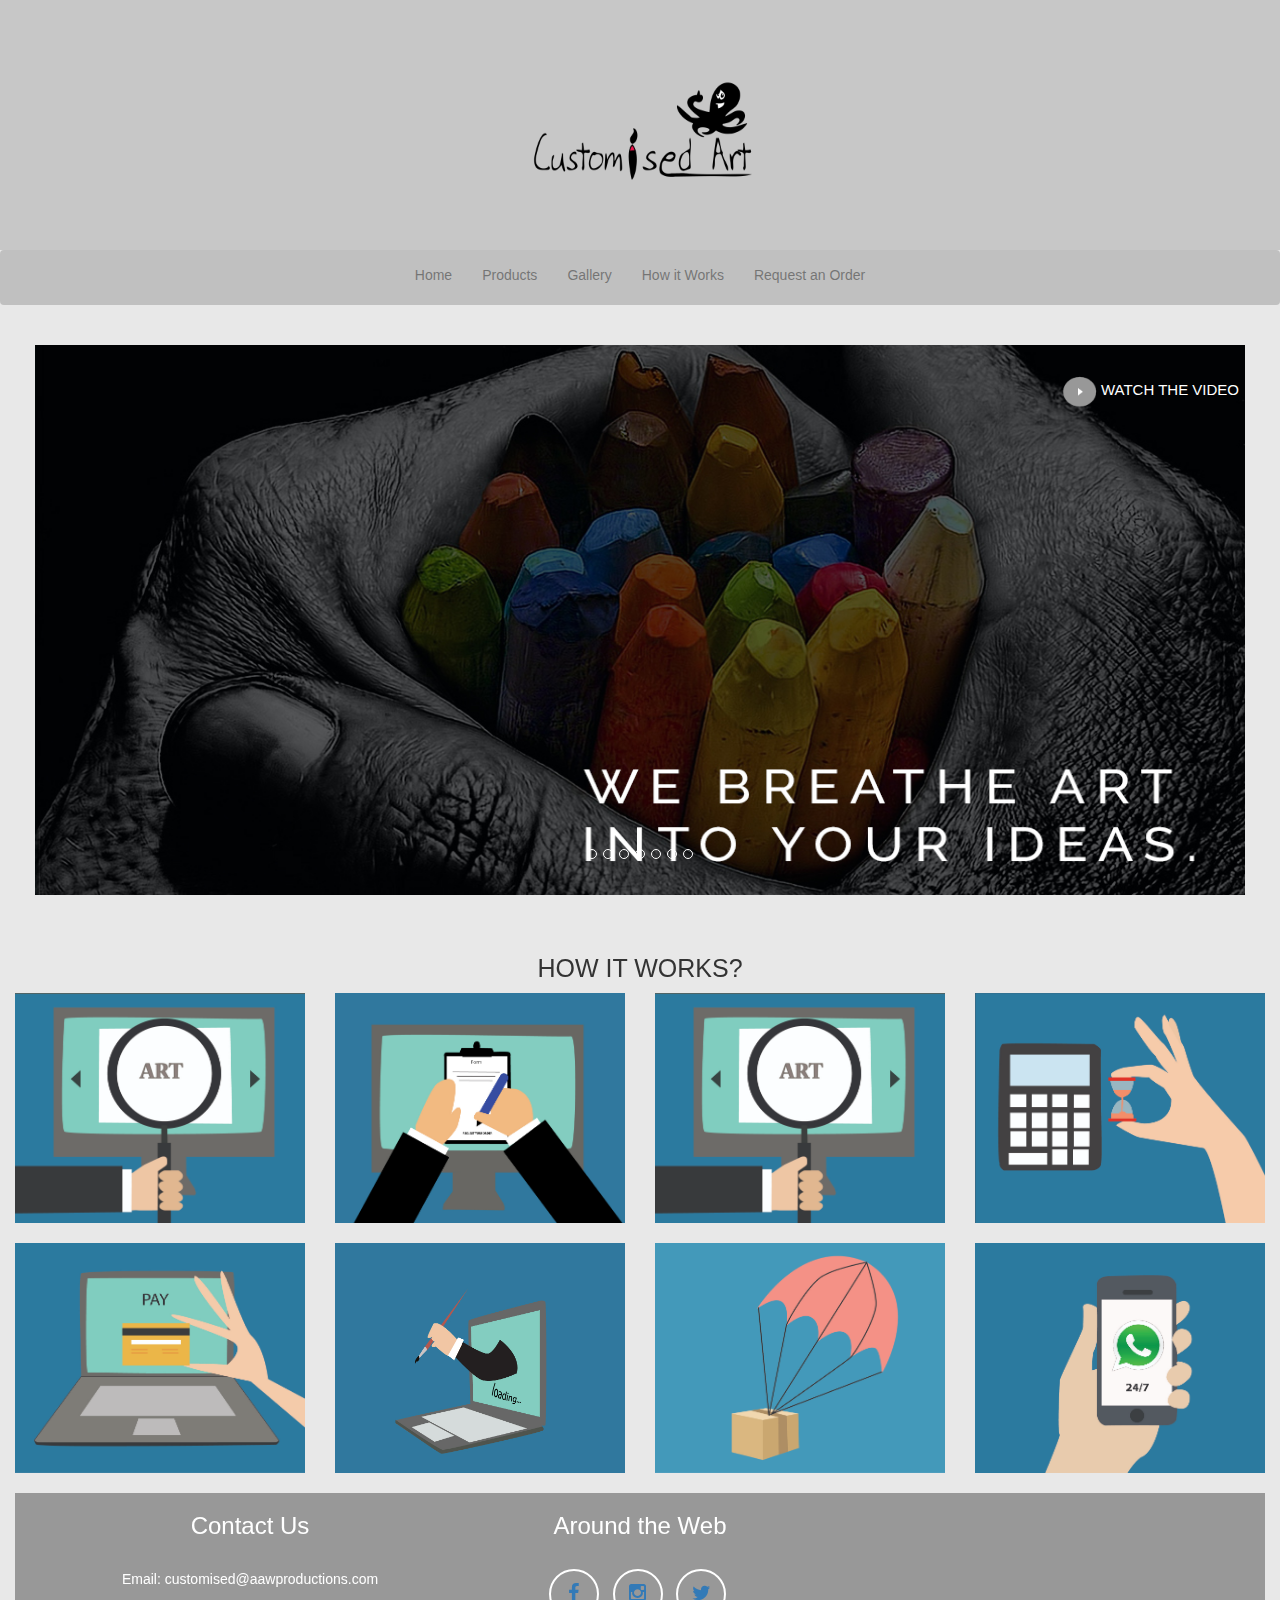
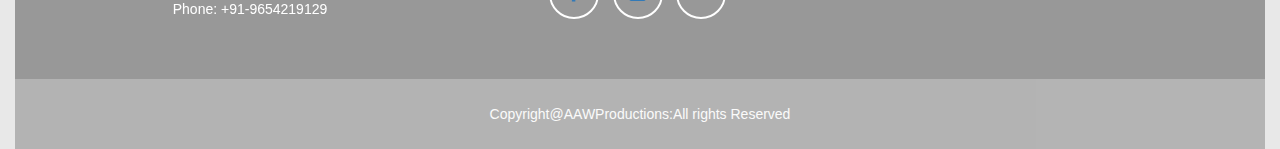
==== index.html @ 3af14b94 "semifinal" ====
<!DOCTYPE html>
<html>
<head>
  <title>CustomisedArt@AAWProductions</title>
  <meta charset="utf-7">
  <meta http-equiv="X-UA-Compatible" content="IE=edge">
  <meta name="viewport" content="width=device-width, initial-scale=1">
  <meta name="description" content="Customised Art an intitiative by AAWProductions">
  <meta name="author" content="Kunal Sharma">
  <link rel="stylesheet" href="css/bootstrap.min.css">
  <script src="https://ajax.googleapis.com/ajax/libs/jquery/1.11.3/jquery.min.js"></script>
  <script src="js/bootstrap.min.js"></script>
  <script src="js/muzikworm.js"></script>
  <link rel="stylesheet" type="text/css" href="css/muzikworm.css">
  <link href="font-awesome/css/font-awesome.min.css" rel="stylesheet" type="text/css">
</head>
<body>

<div class="container-fluid logo " style="height:250px; text-align:center;">
   <a id="home"><img class="logoimg"src="images/logo2_converted.png" ></a>
</div>

<nav class="navbar navbar-inverse over" data-spy="affix" data-offset-top="250" >
  <div class="container">
             <div class="navbar-header page-scroll">
                <button type="button" class="navbar-toggle" data-toggle="collapse" data-target="#navbarCollapse">
                    <span class="sr-only">Toggle navigation</span>
                    <span class="icon-bar"></span>
                    <span class="icon-bar"></span>
                    <span class="icon-bar"></span>
                    <span class="icon-bar"></span>
                    <span class="icon-bar"></span>
                    <span class="icon-bar"></span>
                </button>
            </div>
            <div class="collapse navbar-collapse" id="navbarCollapse">
                 <ul class="nav navbar-nav navbar-custom " id="navbarCollapse">
                    <li ><a href='#'>Home</a></li>
                    <li ><a href="product.html">Products</a></li>
                    <li ><a href='#Gallery'>Gallery</a></li>
                    <li ><a href='#howitworks'>How it Works</a></li>
                    <li ><a href="form.html">Request an Order</a></li>
                  </ul>
            </div>
  </div>
</nav>

<div class="container-fluid" style="height:1000px">
  
  <!------------------------------------------------------------------------------------------------------------------------------------>
<!--for gallery and shit-->  

<div class="slider-top below hidden-xs">
    <div id="myCarousel" class="carousel slide" data-ride="carousel">
        <!-- Carousel indicators -->
        <ol class="carousel-indicators">
            <li class="below" data-target="#myCarousel" data-slide-to="0" class="active"></li>
            <li class="below" data-target="#myCarousel" data-slide-to="1"></li>
            <li class="below" data-target="#myCarousel" data-slide-to="2"></li>
            <li class="below" data-target="#myCarousel" data-slide-to="3"></li>
            <li class="below" data-target="#myCarousel" data-slide-to="4"></li>
            <li class="below" data-target="#myCarousel" data-slide-to="5"></li>
            <li class="below" data-target="#myCarousel" data-slide-to="6"></li>
        </ol>   
        <!-- Wrapper for carousel items -->
        <div class="carousel-inner">
            <div class="item active watchimages">
                <img class="images-gallery "src="images/slider/1.jpg" alt="First Slide">
          
                <h2><button type="button" data-toggle="modal" data-target="#videomodal" onclick="playfunction()"><img class="watchicon"src="images/watch.png">WATCH THE VIDEO</button></h2> 
            </div>
            <div class="item watchimages">
                <img class="images-gallery"src="images/gallery/2.jpg" alt="Second Slide">
               <h2><button type="button" data-toggle="modal" data-target="#videomodal" onclick="playfunction()"><img class="watchicon"src="images/watch.png">WATCH THE VIDEO</button></h2> 
            </div>
            <div class="item watchimages">
                <img class="images-gallery"src="images/gallery/1.jpg" alt="Third Slide">
          <h2><button type="button" data-toggle="modal" data-target="#videomodal" onclick="playfunction()"><img class="watchicon"src="images/watch.png">WATCH THE VIDEO</button></h2>  
            </div>
            <div class="item watchimages">
                <img class="images-gallery"src="images/slider/2.jpg" alt="Third Slide">
               <h2><button type="button" data-toggle="modal" data-target="#videomodal" onclick="playfunction()"><img class="watchicon"src="images/watch.png">WATCH THE VIDEO</button></h2> 
            </div>
            <div class="item watchimages">
                <img class="images-gallery"src="images/slider/3.jpg" alt="Third Slide">
               <h2><button type="button" data-toggle="modal" data-target="#videomodal" onclick="playfunction()"><img class="watchicon"src="images/watch.png">WATCH THE VIDEO</button></h2> 
            </div>
            <div class="item watchimages">
                <img class="images-gallery"src="images/slider/4.jpg" alt="Third Slide">
               <h2><button type="button" data-toggle="modal" data-target="#videomodal" onclick="playfunction()"><img class="watchicon"src="images/watch.png">WATCH THE VIDEO</button></h2> 
            </div>
            <div class="item watchimages">
                <img class="images-gallery"src="images/slider/5.jpg" alt="Third Slide">
                <h2><button type="button" data-toggle="modal" data-target="#videomodal" onclick="playfunction()"><img class="watchicon"src="images/watch.png">WATCH THE VIDEO</button></h2> 
            </div>
        </div>
        <!-- Carousel controls -->
        <a class="carousel-control " href="#myCarousel" data-slide="prev"></a>
        <a class="carousel-control " href="#myCarousel" data-slide="next"></a>
    </div>
</div>
<div class="blank">
</div>
<!--for how it works and shit-->


<a class="anchor" name="howitworks">
<h1 class="heading anchor">How it works?</h1>
<div class="row">
      <div class="col-lg-3 col-sm-4 col-xs-12 product">
         <img src="images/howitworks/1.jpg" class="images-custom img-responsive" alt="Browse through the product" />
         <a ><span class="text-content"><span>Browse Products</span></span></a>
      </div>
      <div class="col-lg-3 col-sm-4 col-xs-12 product">
        <img src="images/howitworks/2.jpg" class="images-custom img-responsive" alt="Browse through the product" />
        <a ><span class="text-content"><span>Design your artwork</span></span></a>
      </div>      
      <div class="col-lg-3 col-sm-4 col-xs-12 product">
        <img src="images/howitworks/1.jpg" class="images-custom img-responsive" alt="Browse through the product" />
        <a ><span class="text-content"><span>Place Name</span></span></a>
      </div>
      <div class="col-lg-3 col-sm-4 col-xs-12 product">
        <img src="images/howitworks/4.jpg" class="images-custom img-responsive" alt="Browse through the product" />
        <a ><span class="text-content"><span>Wait for our response</span></span></a>
      </div>
      <div class="col-lg-3 col-sm-4 col-xs-12 product">
        <img src="images/howitworks/5.jpg" class="images-custom img-responsive" alt="Browse through the product" />
        <a ><span class="text-content"><span>Pay for your artwork</span></span></a>
      </div>
      <div class="col-lg-3 col-sm-4 col-xs-12 product">
        <img src="images/howitworks/6.jpg" class="images-custom img-responsive" alt="Browse through the product" />
        <a ><span class="text-content"><span>Get a sneek-peek on your artwork</span></span></a>
      </div>
      <div class="col-lg-3 col-sm-4 col-xs-12 product">
        <img src="images/howitworks/7.jpg" class="images-custom img-responsive" alt="Browse through the product" />
        <a><span class="text-content"><span>Shipped to your door step</span></span></a>
      </div>
      <div class="col-lg-3 col-sm-4 col-xs-12 product">
        <img src="images/howitworks/8.jpg" class="images-custom img-responsive" alt="Browse through the product" />

        <a ><span class="text-content"><span>24/7 whatsapp support</span></span></a>
      </div>

</div>
</a>
<!-- Background video-->
<div id="videomodal" class="videomodalclass modal fade" role="video">
 <div class="modal-video">
         
           <video id="videoContainer">
           <source src="video/modalvideo.mp4" type="video/mp4">
           </video>
            
           <div class="videobutton">
             <button type="button" class="close" data-dismiss="modal" onclick="pausefunction()"><i class="fa fa-times fa-2x"></i></button>
           </div>
 </div>
</div>
<script>
function pausefunction(){
  $("#videoContainer")[0].pause();
}
function playfunction(){
  $("#videoContainer")[0].play();

}
</script>
<div id="bgvid">
 <video muted="muted" autoplay loop  id="bgvid">
    <source src="video/video.mp4" type="video/mp4">
 </video>
</div> 
 
<!--for footer and shit-->
<div class="footer">
 <footer class="text-center">
        <div class="footer-above">
            <div class="container">
                <div class="row">
                    <div class="footer-col col-md-4">
                        <h3>Contact Us</h3>
                        <div class="footer-text">
                        <p>Email: customised@aawproductions.com<br></p>
                        <p>Phone: +91-9654219129 <br></p>
                        </div>
                    </div>
                    <div class="footer-col col-md-4">
                        <h3>Around the Web</h3>
                        <ul class="list-inline">
                            <li>
                                <a href="https://www.facebook.com/customartaawp" class="btn-social btn-outline" target="_blank"><i class="fa fa-fw fa-facebook"></i></a>
                            </li>
                            <li>
                                <a href="https://www.instagram.com/customised.art/" class="btn-social btn-outline" target="_blank"><i class="fa fa-fw fa-instagram"></i></a>
                            </li>
                            <li>
                                <a href="https://twitter.com/customisedart" class="btn-social btn-outline" target="_blank"><i class="fa fa-fw fa-twitter"></i></a>
                            </li>
                         </ul>
                    </div>
                    
                    </div>
                </div>
            </div>
        <div class="footer">
        <div class="footer-below">
            <div class="container">
                <div class="row">
                    <div class="col-lg-12">
                        Copyright@AAWProductions:All rights Reserved
                    </div>
                </div>
            </div>
        </div>
        </div>
    </footer>
</div>
    <!-- Scroll to Top Button -->
    <div class="scroll-top page-scroll visible-xs visible-sm">
        <a class="btn btn-primary" href="#home">
            <i class="fa fa-chevron-up"></i>
        </a>
    </div>


<!---------------------------------------------------------------------------------------------------------------------------------->
</div>

</body>
</html>
---- css/muzikworm.css ----
.thumbnail > a {
    display: block;
    height: 300px;
    /* for center alignment */
    position: relative;
}
.thumbnail > a > img {
    max-width: 100%;
    max-height: 100%;
    /* for center alignment */
    position: absolute;
    left: 0;
    right: 0;
    top: 0;
    bottom: 0;
    margin-top: auto;
    margin-bottom: auto;
}
a{
  text-decoration: none !important;
}
.anchor {
    margin-top: -50px !important;
    padding-top: 50px !important;
}
body
{
  background-color: #E8E8E8;
}
.heading
{
  text-transform: uppercase;
  font-family: Raleway, sans-serif;
  font-size: 25px;
  text-align:center;
  color: #333333;
  position: relative;
}
.logo
{
  height:100px;
  background-color:rgba(166, 166, 166,0.5);
  z-index: -10000;
  max-width: auto;
}
.logoimg{
  height: 300px;
  width:250px;
  z-index: 100000000;
}

.images-gallery
{
  width: 1600px !important;
  height:550px !important;
}
.carousel{
    background: #989898 ;
    margin-top: 20px;

}
.carousel .item img{
    margin: 0 auto; /* Align slide image horizontally center */
}
.right{
  text-align: center;
  vertical-align: center;
}
.slider-top{
  margin: 20px;
  margin-bottom: 40px;
}


.below
{
  z-index: 0 !important;
}
.over{
z-index:1000  !important;
}


.navbar-custom li a
{
  color: black !important;
  opacity: 1;
   
}
.navbar-collapse{
  text-align: center;
}
.navbar-nav{
  display: inline-block;
  float: none;
}
.navbar
{
  width: 100%;
  background-color: #989898;
  border:none;
 
  text-align: center !important;
  opacity: 0.5;

}

.navbar a:active
{
  color:#000 !important;
}
ul.navbar-nav a:hover 
{ 
  color: #FFFFFF !important; 
  opacity: 1 !important;
}
.images-custom
{
z-index: 0!important;
padding-bottom: 20px;
height: 250px;
width:300px;
}
.affix 
{
  top: 0;
  width: 100%;
}

.affix + .container-fluid
{
  padding-top: 70px;
}

.video{
 margin-right: 20px;
 float:right;
}
.blank
{
  width: auto;
  height:20px;
}
#bgvid{


    position: fixed;
    top: 50%;
    left: 50%;
    min-width: 100%;
    min-height: 100%;
    width: auto;
    height: auto;
    z-index: -100;
    -webkit-transform: translateX(-50%) translateY(-50%);
    transform: translateX(-50%) translateY(-50%);
    background: url(polina.jpg) no-repeat;
    background-size: cover;
}
#bgvid1{


    position: relative;
    top: 50%;
    left: 50%;

    width: auto;
    height: auto;
    z-index: -100;
    -webkit-transform: translateX(-50%) translateY(-50%);
    transform: translateX(-50%) translateY(-50%);
    
}
#watchimgages { 
   position: relative; 
   width: 100%; /* for IE 6 */
}

h2 { 
   position: absolute; 
   top: 0px; 
   text-align: right;
   float:right;
   font-size: 15px;
   color: white !important; 
   letter-spacing: 3px;  
   font-family: Raleway, sans-serif;
   width: 100%; 
}
h2 a{
  color: white;
}
h2 a:hover{
  color: #989898;
}
.watchicon{
  height: 50px;
  width: 50px;
}

.thumbnail {
    position:relative;
    overflow:hidden;
}
 
.caption {
    position:absolute;
    top:0;
    right:0;
    background:rgba(102, 102, 102, 0.75);
    width:100%;
    height:100%;
    padding:2%;
    display: none;
    text-align:center;
    color:#fff !important;
    z-index:2;
}
button {
    background-color: Transparent;
    background-repeat:no-repeat;
    border: none;
    cursor:pointer;
    overflow: hidden;
    outline:none;
}

footer {
    color: white;
}

footer h3 {
    margin-bottom: 30px;

}

footer .footer-above {

     
    background-color: #989898;
    opacity:1;
}

footer .footer-col {
    margin-bottom: 50px;
}

footer .footer-below {
    padding: 25px 0;
    margin-bottom: 5px;
    background-color: #a6a6a6;
    opacity:0.8;
}

.btn-social {
    display: inline-block;
    width: 50px;
    height: 50px;
    border: 2px solid #fff;
    border-radius: 100%;
    text-align: center;
    font-size: 20px;
    line-height: 45px;
}

.btn:focus,
.btn:active,
.btn.active {
    outline: 0;
}

.scroll-top {
    z-index: 1049;
    position: fixed;
    right: 2%;
    bottom: 2%;
    width: 50px;
    height: 50px;
    opacity: 0.4;
    color: black !important;
}
.fa-chevron-up{
  color: black !important;
}
.scroll-top .btn {
    width: 50px;
    height: 50px;
    border-radius: 100%;
    font-size: 20px;
    line-height: 28px;
    color:#989898;
}

.scroll-top .btn:focus {
    outline: 0;
    color:#989898;
}
.video{
  width: 100%;
  height: auto;
  max-height: 100%;
}
.videomodalclass{
  overflow: hidden;
  height: 100%;
}
.modal-video{
  position: absolute;
  height: 100%;
  width: 100%;
  overflow: hidden;
}
.modal-video video{
  min-height: 100%;
  min-width: 100%;
}
.modal-video div,.modal-video .videobutton{

  top: 0px;
  text-align:right !important;
    position: absolute;
}
@media screen and (max-device-width: 500px) {
    html {
         background:#000000 no-repeat center center fixed;
    }
    #bgvid {
        display: none;
    }
}
button.videobutton{
  float:left;
  background-color: transparent;
  border: none;
 }
span.text-content {
  font-family: Raleway, sans-serif;
  background: rgba(0,0,0,0.5);
  color: white;
  cursor: pointer;
  position: absolute;
  top: 0;
  opacity: 0;
  display: table;
  font-size: 30px;
  text-align: center;
  vertical-align: middle;
  height: 230px;
  width:300px;
  transition:all 300ms;
}

span.text-content span {
  display: table-cell;
}

.product{

}
div.product a:hover span.text-content{

opacity: 1;
-webkit-transform:scale(0.7);
-moz-transform:scale(0.7);
transform:scale(0.7);
}



/* product ke liye randi rona*/
.productimage{
  margin:auto;
  height: 300px;
  width:300px;
  color: #FFFFFF;
  border-radius: 50%; 
}
.desc{
  height: 150px;
  background-color: black;
  position: relative;
}
.artist{ 
  height: 70px;
  background-color: black;
  position: absolute;
}

/*terms and condition ki bakchodi ke liye*/

#top-heading{
  text-align: center;
}
.list-element{
  text-align: center;
}
.list-terms ul{
  list-style-type:none !important; 
  text-align: center;
}
.list-element h1{
  text-align: left;
  font-family: Raleway,sans-serif;
  color: black;
  font-size: 18px;
} 
.list-element p{
  text-align: left;
  font-family: Raleway,sans-serif;
  color: black;
  font-size: 13px;
}
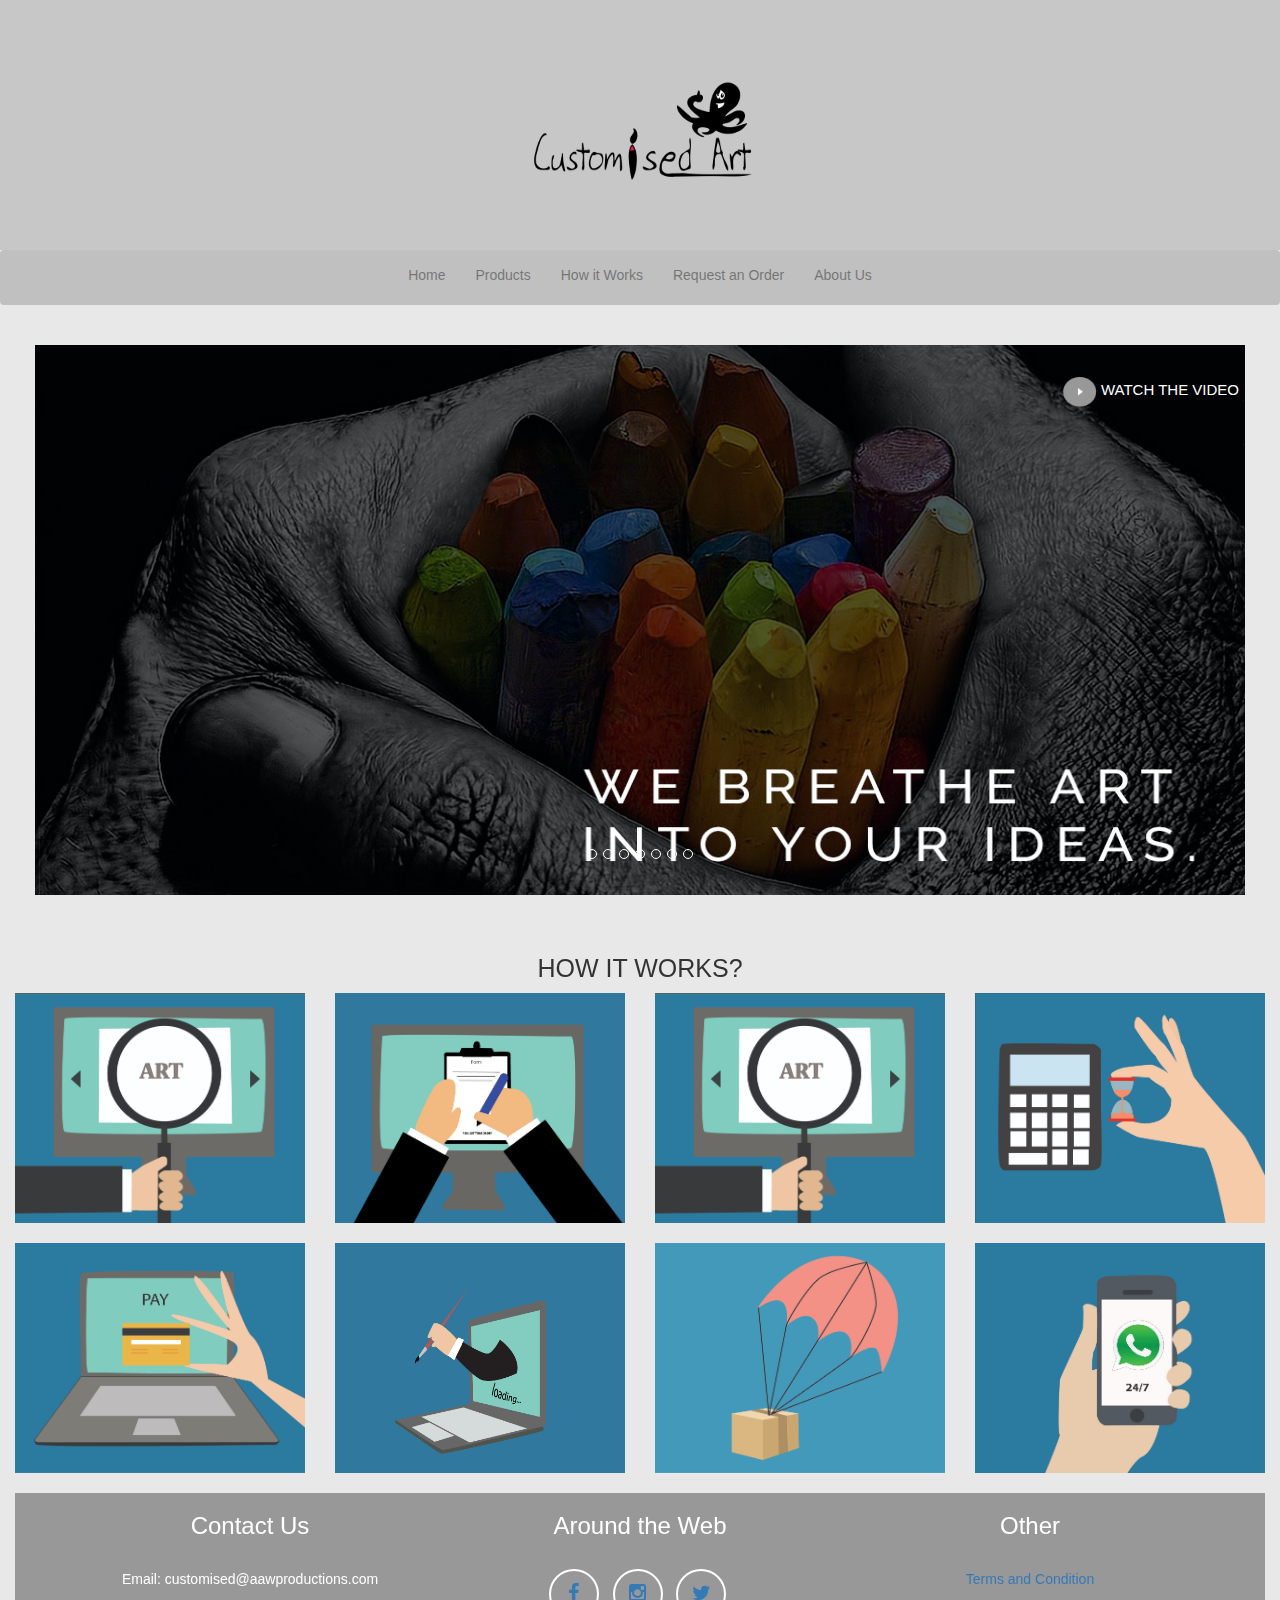
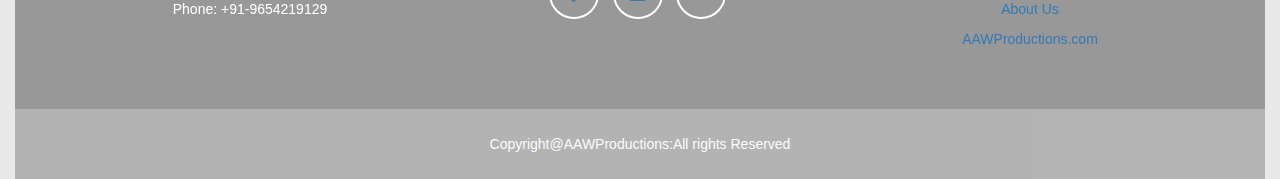
==== commit b36cd7b3: "final" ====
--- a/index.html
+++ b/index.html
@@ -37,9 +37,9 @@
                  <ul class="nav navbar-nav navbar-custom " id="navbarCollapse">
                     <li ><a href='#'>Home</a></li>
                     <li ><a href="product.html">Products</a></li>
-                    <li ><a href='#Gallery'>Gallery</a></li>
                     <li ><a href='#howitworks'>How it Works</a></li>
                     <li ><a href="form.html">Request an Order</a></li>
+                    <li ><a href='aboutus.html'>About Us</a></li>
                   </ul>
             </div>
   </div>
@@ -198,7 +198,14 @@
                             </li>
                          </ul>
                     </div>
-                    
+                    <div class="footer-col col-md-4 footer-last">
+                        <h3>Other</h3>
+                        <div class="footer-text">
+                        <p><a href="termsnconditions.html">Terms and Condition</a></p>
+                        <p><a href="aboutus.html">About Us</a></p>
+                        <p><a href="http://aawproductions.com/#/">AAWProductions.com</a></p>
+                        </div>
+                    </div>
                     </div>
                 </div>
             </div>
--- a/css/muzikworm.css
+++ b/css/muzikworm.css
@@ -410,4 +410,10 @@
   font-family: Raleway,sans-serif;
   color: black;
   font-size: 13px;
-} +} 
+.footer-last{
+  text-align: center;
+}
+.footer-last a{
+  text-decoration: none !important;
+}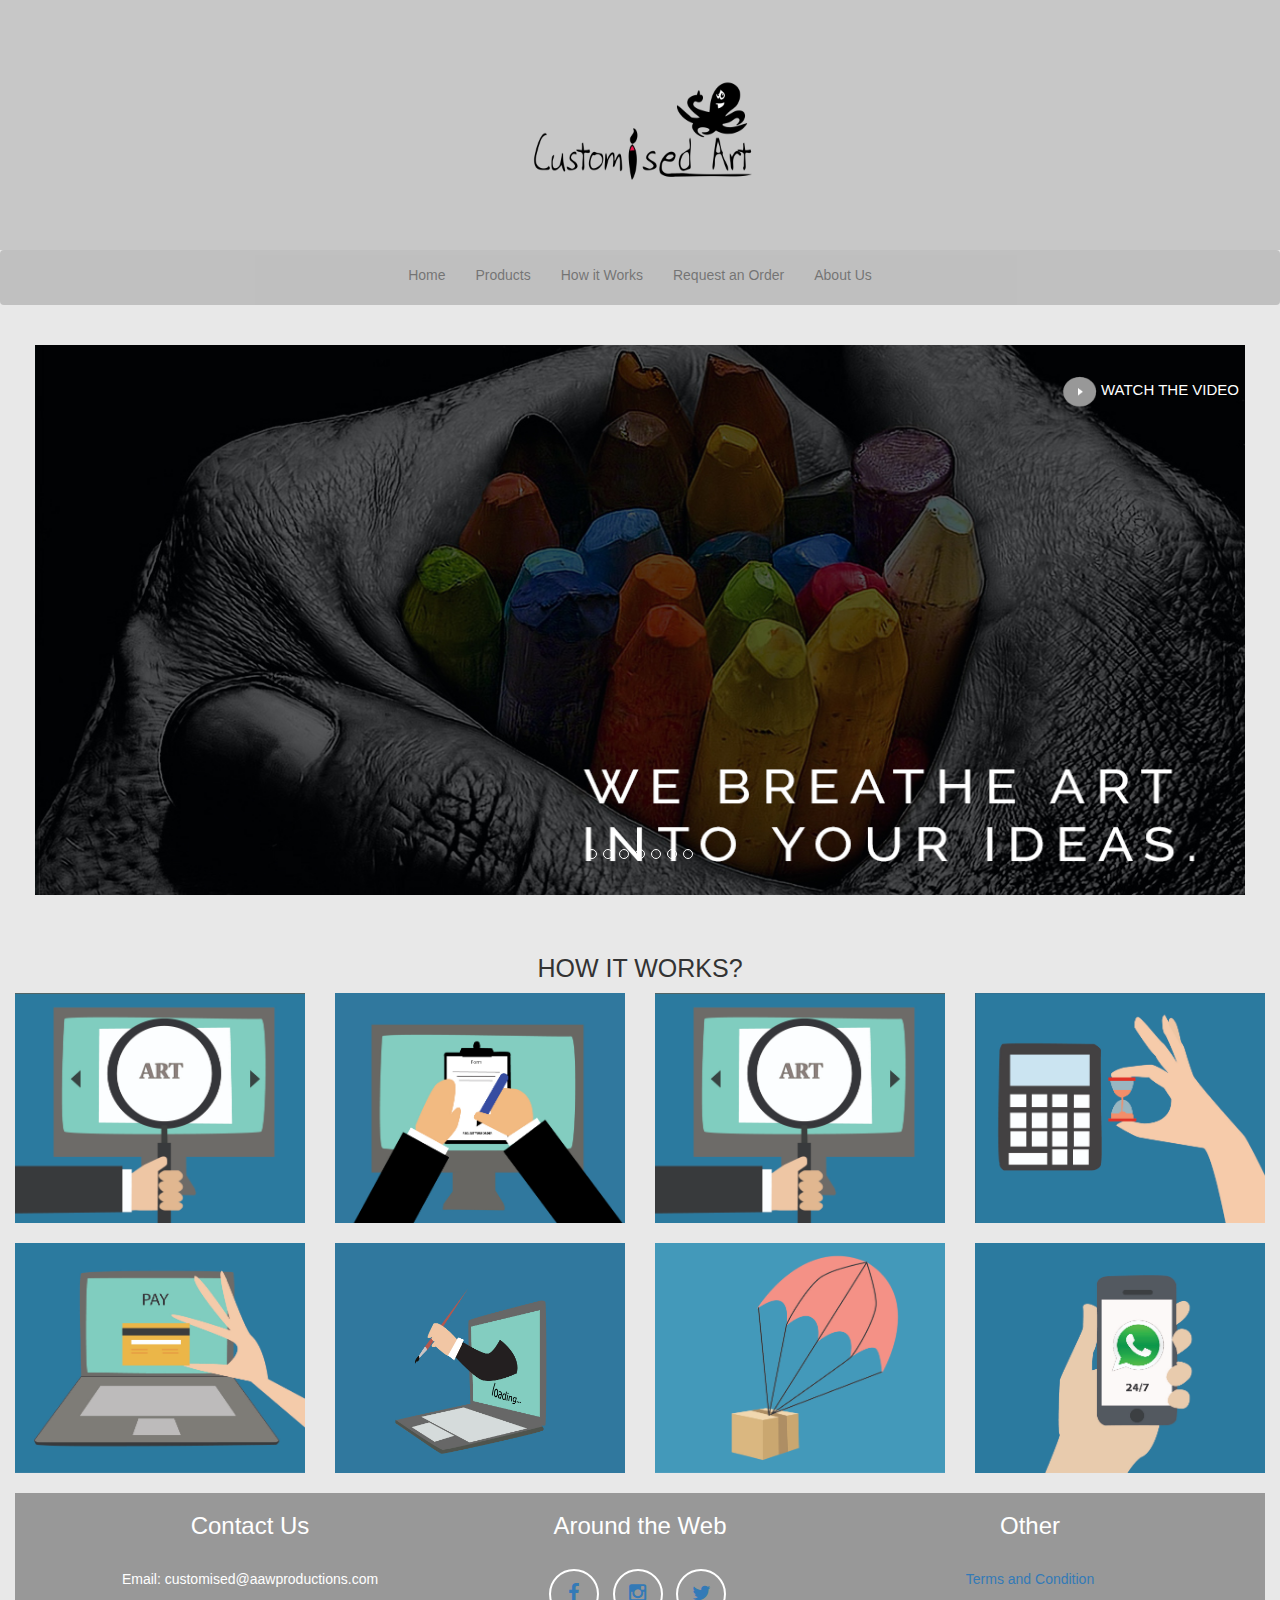
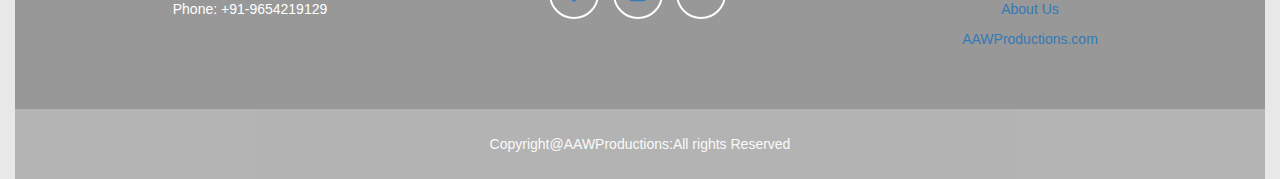
==== commit b9a8c216: "commitMVP" ====
--- a/index.html
+++ b/index.html
@@ -14,7 +14,7 @@
   <link rel="stylesheet" type="text/css" href="css/muzikworm.css">
   <link href="font-awesome/css/font-awesome.min.css" rel="stylesheet" type="text/css">
 </head>
-<body>
+<body style="background-image:url('video/video.gif');background-size:100%;background-repeat:no-repeat; background-attachment: fixed;height:100%;width:100%;">
 
 <div class="container-fluid logo " style="height:250px; text-align:center;">
    <a id="home"><img class="logoimg"src="images/logo2_converted.png" ></a>
@@ -107,35 +107,35 @@
 <a class="anchor" name="howitworks">
 <h1 class="heading anchor">How it works?</h1>
 <div class="row">
-      <div class="col-lg-3 col-sm-4 col-xs-12 product">
+      <div class="col-lg-3 col-sm-3 col-xs-12 product">
          <img src="images/howitworks/1.jpg" class="images-custom img-responsive" alt="Browse through the product" />
          <a ><span class="text-content"><span>Browse Products</span></span></a>
       </div>
-      <div class="col-lg-3 col-sm-4 col-xs-12 product">
+      <div class="col-lg-3 col-sm-3 col-xs-12 product">
         <img src="images/howitworks/2.jpg" class="images-custom img-responsive" alt="Browse through the product" />
         <a ><span class="text-content"><span>Design your artwork</span></span></a>
       </div>      
-      <div class="col-lg-3 col-sm-4 col-xs-12 product">
+      <div class="col-lg-3 col-sm-3 col-xs-12 product">
         <img src="images/howitworks/1.jpg" class="images-custom img-responsive" alt="Browse through the product" />
         <a ><span class="text-content"><span>Place Name</span></span></a>
       </div>
-      <div class="col-lg-3 col-sm-4 col-xs-12 product">
+      <div class="col-lg-3 col-sm-3 col-xs-12 product">
         <img src="images/howitworks/4.jpg" class="images-custom img-responsive" alt="Browse through the product" />
         <a ><span class="text-content"><span>Wait for our response</span></span></a>
       </div>
-      <div class="col-lg-3 col-sm-4 col-xs-12 product">
+      <div class="col-lg-3 col-sm-3 col-xs-12 product">
         <img src="images/howitworks/5.jpg" class="images-custom img-responsive" alt="Browse through the product" />
         <a ><span class="text-content"><span>Pay for your artwork</span></span></a>
       </div>
-      <div class="col-lg-3 col-sm-4 col-xs-12 product">
+      <div class="col-lg-3 col-sm-3 col-xs-12 product">
         <img src="images/howitworks/6.jpg" class="images-custom img-responsive" alt="Browse through the product" />
         <a ><span class="text-content"><span>Get a sneek-peek on your artwork</span></span></a>
       </div>
-      <div class="col-lg-3 col-sm-4 col-xs-12 product">
+      <div class="col-lg-3 col-sm-3 col-xs-12 product">
         <img src="images/howitworks/7.jpg" class="images-custom img-responsive" alt="Browse through the product" />
         <a><span class="text-content"><span>Shipped to your door step</span></span></a>
       </div>
-      <div class="col-lg-3 col-sm-4 col-xs-12 product">
+      <div class="col-lg-3 col-sm-3 col-xs-12 product">
         <img src="images/howitworks/8.jpg" class="images-custom img-responsive" alt="Browse through the product" />
 
         <a ><span class="text-content"><span>24/7 whatsapp support</span></span></a>
@@ -165,11 +165,11 @@
 
 }
 </script>
-<div id="bgvid">
+<!--div id="bgvid">
  <video muted="muted" autoplay loop  id="bgvid">
-    <source src="video/video.mp4" type="video/mp4">
+    <source src="video/video.gif" type="video/mp4">
  </video>
-</div> 
+</div--> 
  
 <!--for footer and shit-->
 <div class="footer">
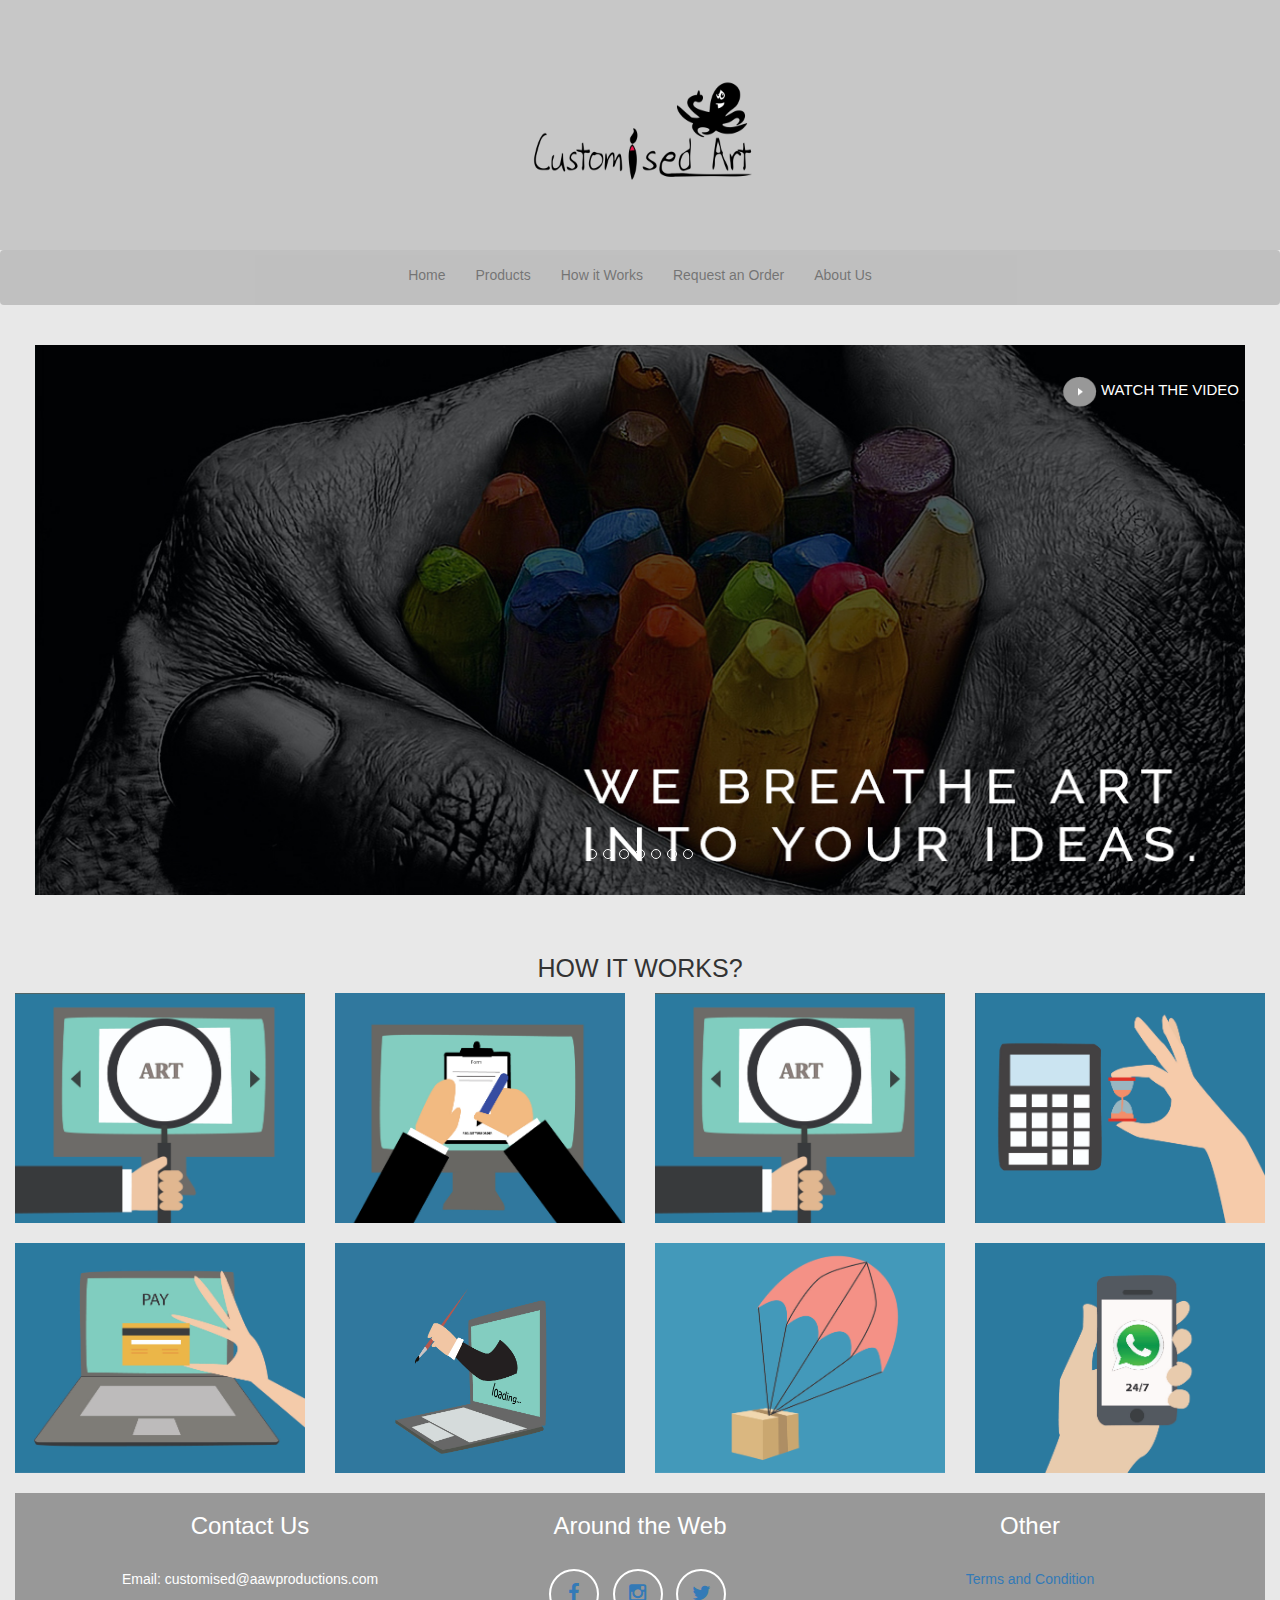
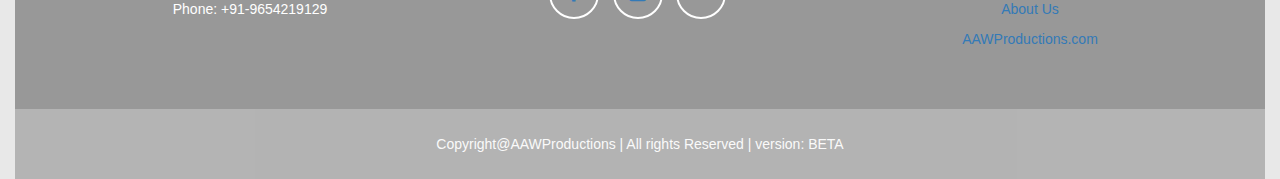
==== commit 821650b1: "BETA" ====
--- a/index.html
+++ b/index.html
@@ -214,7 +214,7 @@
             <div class="container">
                 <div class="row">
                     <div class="col-lg-12">
-                        Copyright@AAWProductions:All rights Reserved
+                        Copyright@AAWProductions | All rights Reserved | version: BETA
                     </div>
                 </div>
             </div>
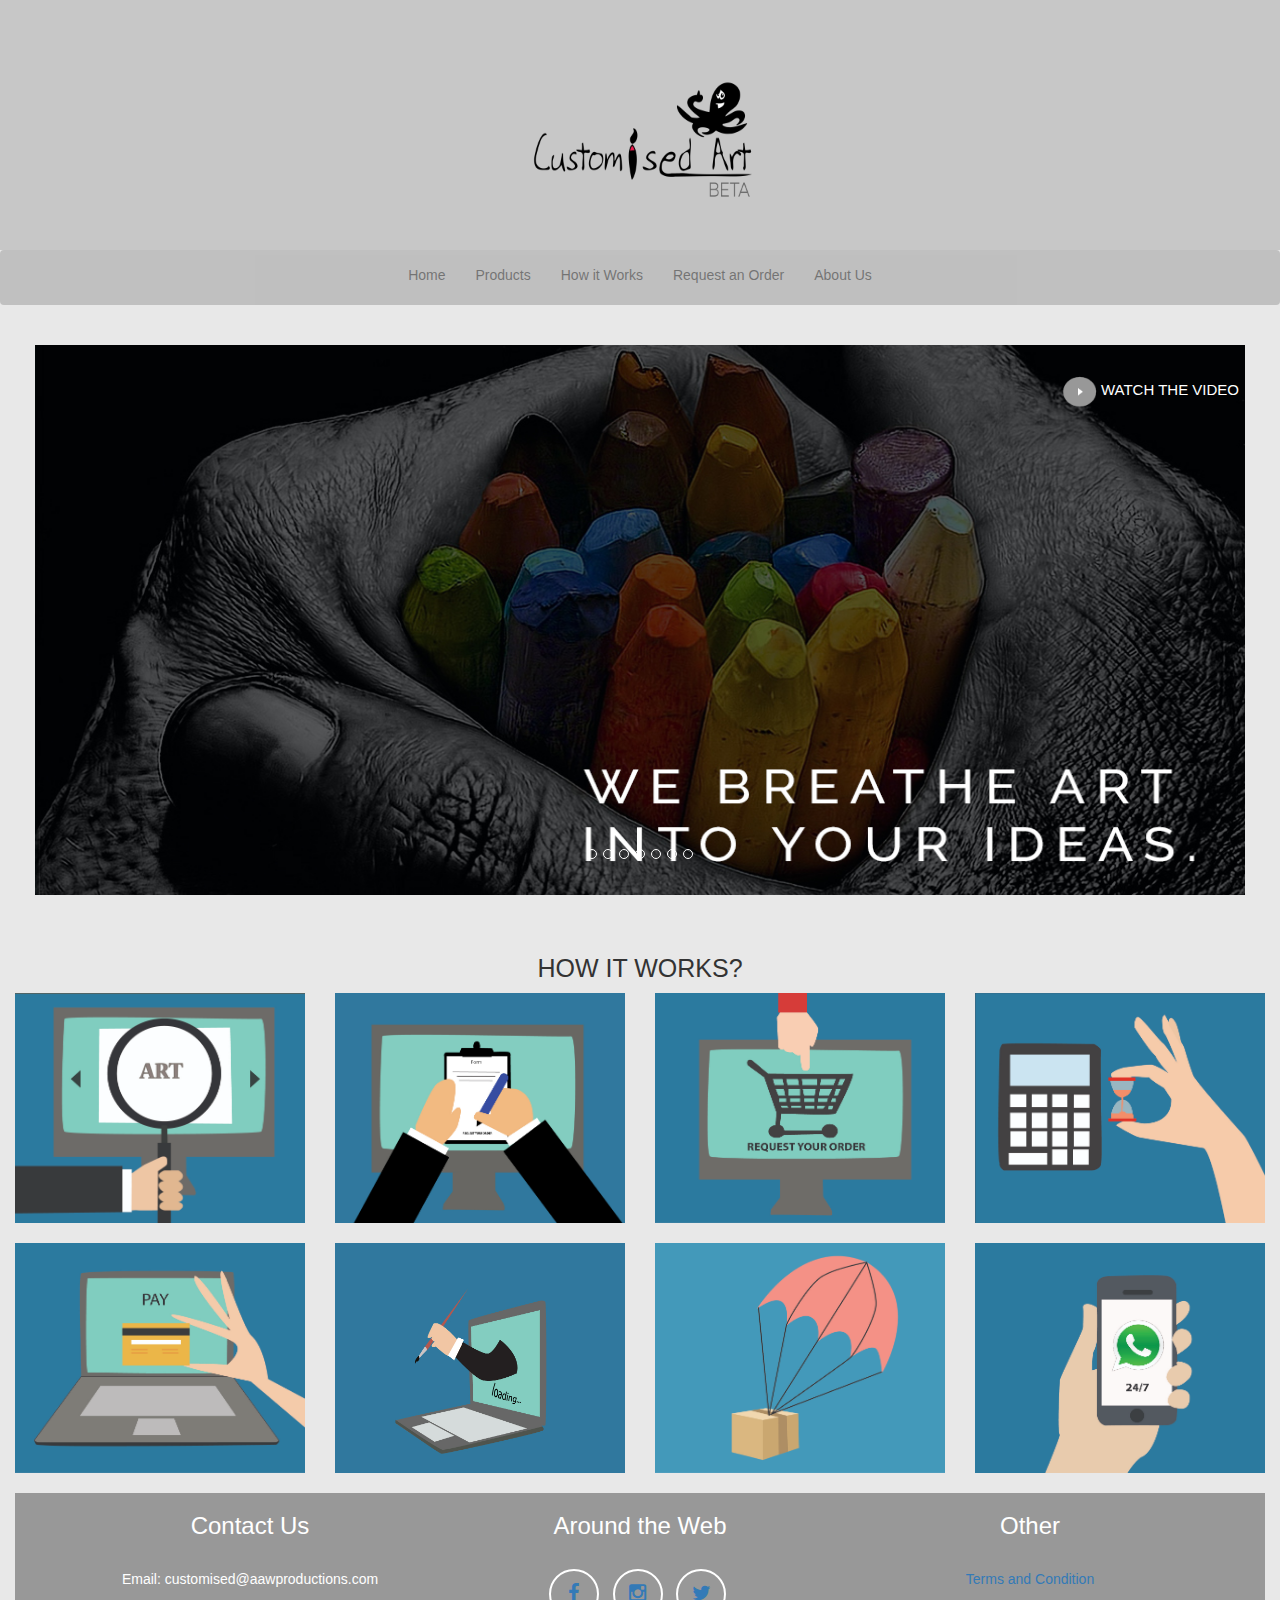
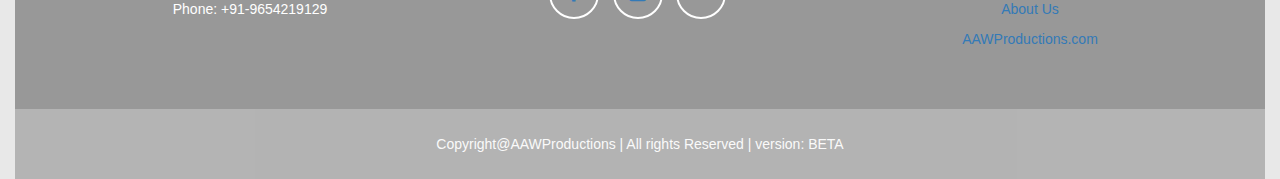
==== commit eafcc0d6: "UploadReadyMVP" ====
--- a/index.html
+++ b/index.html
@@ -14,7 +14,7 @@
   <link rel="stylesheet" type="text/css" href="css/muzikworm.css">
   <link href="font-awesome/css/font-awesome.min.css" rel="stylesheet" type="text/css">
 </head>
-<body style="background-image:url('video/video.gif');background-size:100%;background-repeat:no-repeat; background-attachment: fixed;height:100%;width:100%;">
+<body>
 
 <div class="container-fluid logo " style="height:250px; text-align:center;">
    <a id="home"><img class="logoimg"src="images/logo2_converted.png" ></a>
@@ -116,8 +116,8 @@
         <a ><span class="text-content"><span>Design your artwork</span></span></a>
       </div>      
       <div class="col-lg-3 col-sm-3 col-xs-12 product">
-        <img src="images/howitworks/1.jpg" class="images-custom img-responsive" alt="Browse through the product" />
-        <a ><span class="text-content"><span>Place Name</span></span></a>
+        <img src="images/howitworks/3.jpg" class="images-custom img-responsive" alt="Browse through the product" />
+        <a ><span class="text-content"><span>Request your order</span></span></a>
       </div>
       <div class="col-lg-3 col-sm-3 col-xs-12 product">
         <img src="images/howitworks/4.jpg" class="images-custom img-responsive" alt="Browse through the product" />
--- a/css/muzikworm.css
+++ b/css/muzikworm.css
@@ -355,8 +355,8 @@
   display: table-cell;
 }
 
-.product{
-
+.product span{
+vertical-align: middle;
 }
 div.product a:hover span.text-content{
 
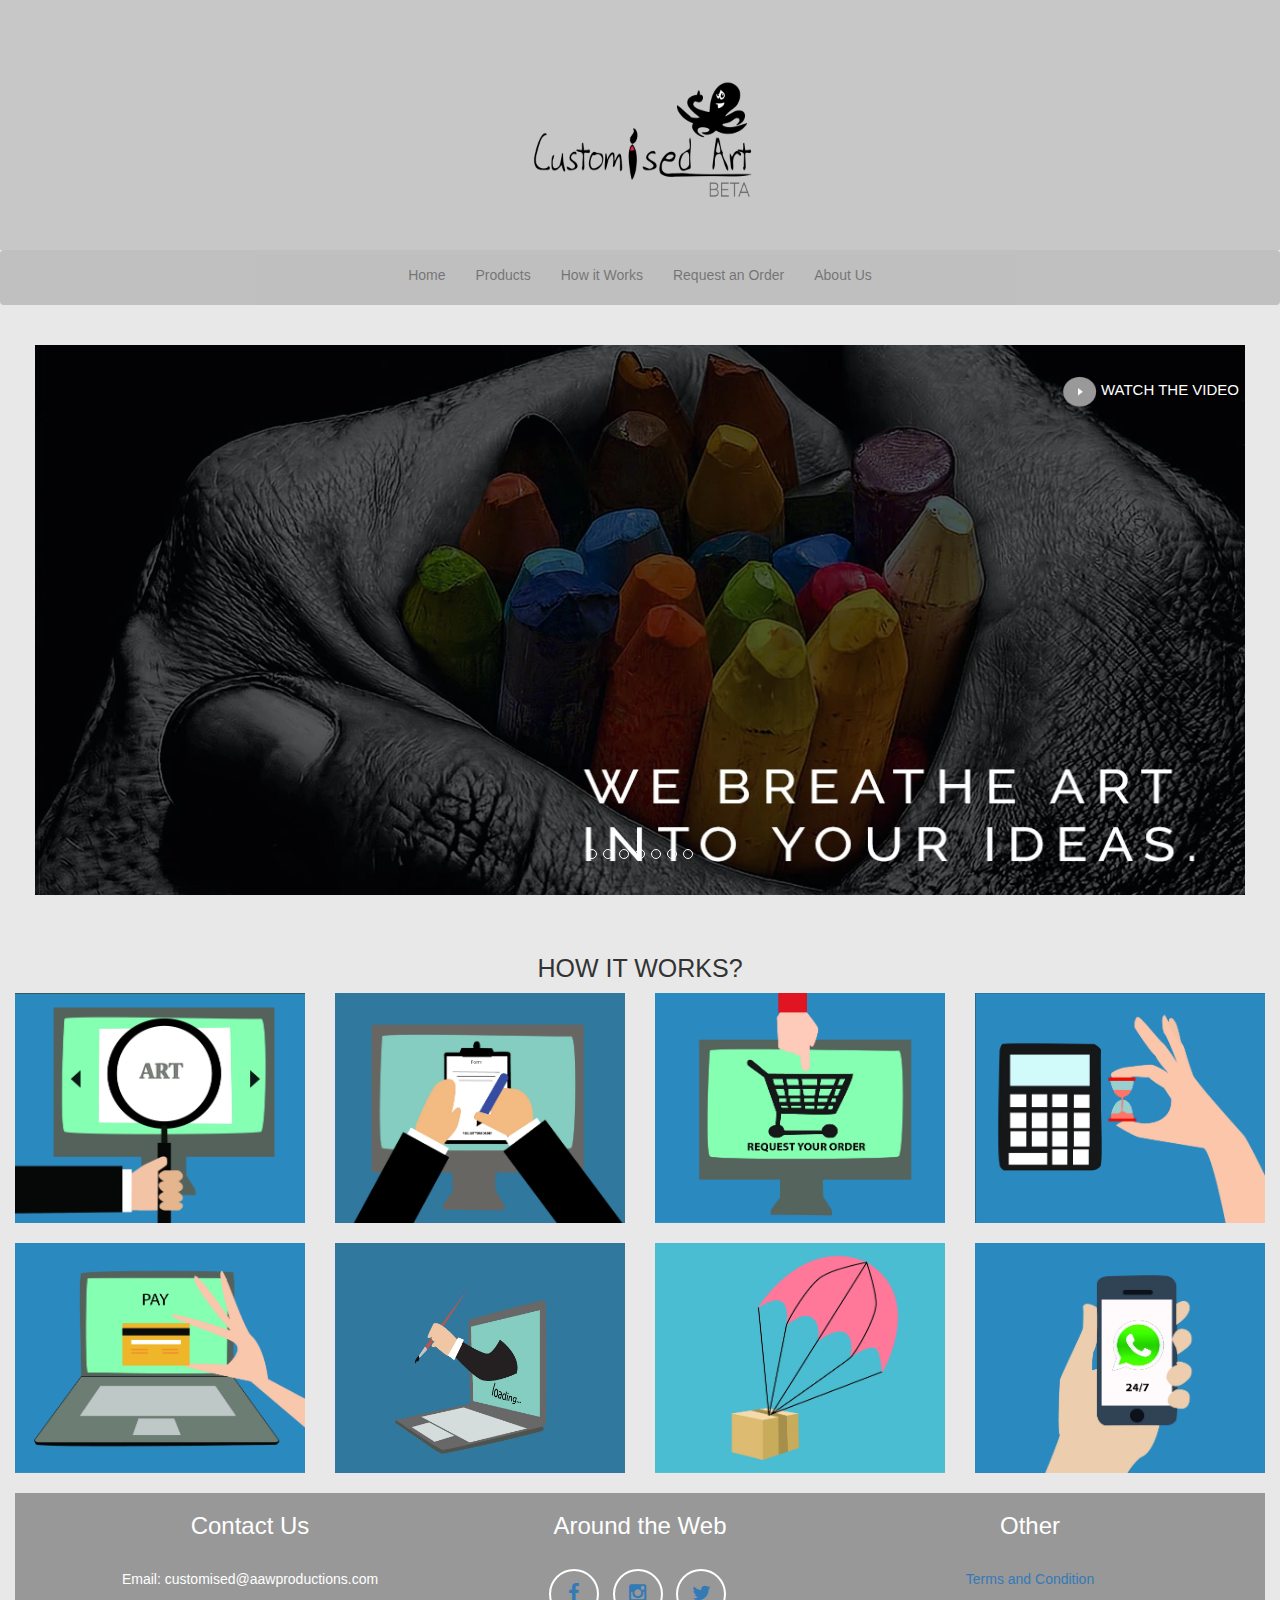
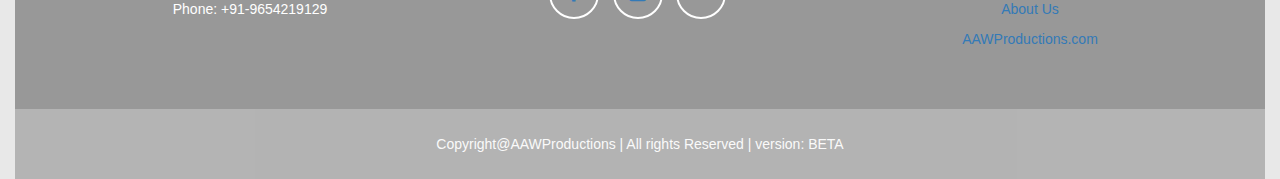
==== commit d584df54: "Ver1.1" ====
--- a/index.html
+++ b/index.html
@@ -7,8 +7,9 @@
   <meta name="viewport" content="width=device-width, initial-scale=1">
   <meta name="description" content="Customised Art an intitiative by AAWProductions">
   <meta name="author" content="Kunal Sharma">
+  
   <link rel="stylesheet" href="css/bootstrap.min.css">
-  <script src="https://ajax.googleapis.com/ajax/libs/jquery/1.11.3/jquery.min.js"></script>
+  <script src="js/jquery1.11.3.js"></script>
   <script src="js/bootstrap.min.js"></script>
   <script src="js/muzikworm.js"></script>
   <link rel="stylesheet" type="text/css" href="css/muzikworm.css">
@@ -17,7 +18,7 @@
 <body>
 
 <div class="container-fluid logo " style="height:250px; text-align:center;">
-   <a id="home"><img class="logoimg"src="images/logo2_converted.png" ></a>
+   <a id="home"><img class="logoimg"src="images/logo2_converted.webp" ></a>
 </div>
 
 <nav class="navbar navbar-inverse over" data-spy="affix" data-offset-top="250" >
@@ -65,33 +66,33 @@
         <!-- Wrapper for carousel items -->
         <div class="carousel-inner">
             <div class="item active watchimages">
-                <img class="images-gallery "src="images/slider/1.jpg" alt="First Slide">
+                <img class="images-gallery "src="images/slider/1.webp" alt="First Slide">
           
-                <h2><button type="button" data-toggle="modal" data-target="#videomodal" onclick="playfunction()"><img class="watchicon"src="images/watch.png">WATCH THE VIDEO</button></h2> 
-            </div>
-            <div class="item watchimages">
-                <img class="images-gallery"src="images/gallery/2.jpg" alt="Second Slide">
-               <h2><button type="button" data-toggle="modal" data-target="#videomodal" onclick="playfunction()"><img class="watchicon"src="images/watch.png">WATCH THE VIDEO</button></h2> 
-            </div>
-            <div class="item watchimages">
-                <img class="images-gallery"src="images/gallery/1.jpg" alt="Third Slide">
-          <h2><button type="button" data-toggle="modal" data-target="#videomodal" onclick="playfunction()"><img class="watchicon"src="images/watch.png">WATCH THE VIDEO</button></h2>  
-            </div>
-            <div class="item watchimages">
-                <img class="images-gallery"src="images/slider/2.jpg" alt="Third Slide">
-               <h2><button type="button" data-toggle="modal" data-target="#videomodal" onclick="playfunction()"><img class="watchicon"src="images/watch.png">WATCH THE VIDEO</button></h2> 
-            </div>
-            <div class="item watchimages">
-                <img class="images-gallery"src="images/slider/3.jpg" alt="Third Slide">
-               <h2><button type="button" data-toggle="modal" data-target="#videomodal" onclick="playfunction()"><img class="watchicon"src="images/watch.png">WATCH THE VIDEO</button></h2> 
-            </div>
-            <div class="item watchimages">
-                <img class="images-gallery"src="images/slider/4.jpg" alt="Third Slide">
-               <h2><button type="button" data-toggle="modal" data-target="#videomodal" onclick="playfunction()"><img class="watchicon"src="images/watch.png">WATCH THE VIDEO</button></h2> 
-            </div>
-            <div class="item watchimages">
-                <img class="images-gallery"src="images/slider/5.jpg" alt="Third Slide">
-                <h2><button type="button" data-toggle="modal" data-target="#videomodal" onclick="playfunction()"><img class="watchicon"src="images/watch.png">WATCH THE VIDEO</button></h2> 
+                <h2><button type="button" data-toggle="modal" data-target="#videomodal" onclick="playfunction()"><img class="watchicon"src="images/watch.webp">WATCH THE VIDEO</button></h2> 
+            </div>
+            <div class="item watchimages">
+                <img class="images-gallery"src="images/gallery/2.webp" alt="Second Slide">
+               <h2><button type="button" data-toggle="modal" data-target="#videomodal" onclick="playfunction()"><img class="watchicon"src="images/watch.webp">WATCH THE VIDEO</button></h2> 
+            </div>
+            <div class="item watchimages">
+                <img class="images-gallery"src="images/gallery/1.webp" alt="Third Slide">
+          <h2><button type="button" data-toggle="modal" data-target="#videomodal" onclick="playfunction()"><img class="watchicon"src="images/watch.webp">WATCH THE VIDEO</button></h2>  
+            </div>
+            <div class="item watchimages">
+                <img class="images-gallery"src="images/slider/2.webp" alt="Third Slide">
+               <h2><button type="button" data-toggle="modal" data-target="#videomodal" onclick="playfunction()"><img class="watchicon"src="images/watch.webp">WATCH THE VIDEO</button></h2> 
+            </div>
+            <div class="item watchimages">
+                <img class="images-gallery"src="images/slider/3.webp" alt="Third Slide">
+               <h2><button type="button" data-toggle="modal" data-target="#videomodal" onclick="playfunction()"><img class="watchicon"src="images/watch.webp">WATCH THE VIDEO</button></h2> 
+            </div>
+            <div class="item watchimages">
+                <img class="images-gallery"src="images/slider/4.webp" alt="Third Slide">
+               <h2><button type="button" data-toggle="modal" data-target="#videomodal" onclick="playfunction()"><img class="watchicon"src="images/watch.webp">WATCH THE VIDEO</button></h2> 
+            </div>
+            <div class="item watchimages">
+                <img class="images-gallery"src="images/slider/5.webp" alt="Third Slide">
+                <h2><button type="button" data-toggle="modal" data-target="#videomodal" onclick="playfunction()"><img class="watchicon"src="images/watch.webp">WATCH THE VIDEO</button></h2> 
             </div>
         </div>
         <!-- Carousel controls -->
@@ -108,70 +109,42 @@
 <h1 class="heading anchor">How it works?</h1>
 <div class="row">
       <div class="col-lg-3 col-sm-3 col-xs-12 product">
-         <img src="images/howitworks/1.jpg" class="images-custom img-responsive" alt="Browse through the product" />
+         <img src="images/howitworks/1.webp" class="images-custom img-responsive" alt="Browse through the product" />
          <a ><span class="text-content"><span>Browse Products</span></span></a>
       </div>
       <div class="col-lg-3 col-sm-3 col-xs-12 product">
-        <img src="images/howitworks/2.jpg" class="images-custom img-responsive" alt="Browse through the product" />
+        <img src="images/howitworks/2.webp" class="images-custom img-responsive" alt="Browse through the product" />
         <a ><span class="text-content"><span>Design your artwork</span></span></a>
       </div>      
       <div class="col-lg-3 col-sm-3 col-xs-12 product">
-        <img src="images/howitworks/3.jpg" class="images-custom img-responsive" alt="Browse through the product" />
+        <img src="images/howitworks/3.webp" class="images-custom img-responsive" alt="Browse through the product" />
         <a ><span class="text-content"><span>Request your order</span></span></a>
       </div>
       <div class="col-lg-3 col-sm-3 col-xs-12 product">
-        <img src="images/howitworks/4.jpg" class="images-custom img-responsive" alt="Browse through the product" />
+        <img src="images/howitworks/4.webp" class="images-custom img-responsive" alt="Browse through the product" />
         <a ><span class="text-content"><span>Wait for our response</span></span></a>
       </div>
       <div class="col-lg-3 col-sm-3 col-xs-12 product">
-        <img src="images/howitworks/5.jpg" class="images-custom img-responsive" alt="Browse through the product" />
+        <img src="images/howitworks/5.webp" class="images-custom img-responsive" alt="Browse through the product" />
         <a ><span class="text-content"><span>Pay for your artwork</span></span></a>
       </div>
       <div class="col-lg-3 col-sm-3 col-xs-12 product">
-        <img src="images/howitworks/6.jpg" class="images-custom img-responsive" alt="Browse through the product" />
+        <img src="images/howitworks/6.webp" class="images-custom img-responsive" alt="Browse through the product" />
         <a ><span class="text-content"><span>Get a sneek-peek on your artwork</span></span></a>
       </div>
       <div class="col-lg-3 col-sm-3 col-xs-12 product">
-        <img src="images/howitworks/7.jpg" class="images-custom img-responsive" alt="Browse through the product" />
+        <img src="images/howitworks/7.webp" class="images-custom img-responsive" alt="Browse through the product" />
         <a><span class="text-content"><span>Shipped to your door step</span></span></a>
       </div>
       <div class="col-lg-3 col-sm-3 col-xs-12 product">
-        <img src="images/howitworks/8.jpg" class="images-custom img-responsive" alt="Browse through the product" />
+        <img src="images/howitworks/8.webp" class="images-custom img-responsive" alt="Browse through the product" />
 
         <a ><span class="text-content"><span>24/7 whatsapp support</span></span></a>
       </div>
 
 </div>
 </a>
-<!-- Background video-->
-<div id="videomodal" class="videomodalclass modal fade" role="video">
- <div class="modal-video">
-         
-           <video id="videoContainer">
-           <source src="video/modalvideo.mp4" type="video/mp4">
-           </video>
-            
-           <div class="videobutton">
-             <button type="button" class="close" data-dismiss="modal" onclick="pausefunction()"><i class="fa fa-times fa-2x"></i></button>
-           </div>
- </div>
-</div>
-<script>
-function pausefunction(){
-  $("#videoContainer")[0].pause();
-}
-function playfunction(){
-  $("#videoContainer")[0].play();
-
-}
-</script>
-<!--div id="bgvid">
- <video muted="muted" autoplay loop  id="bgvid">
-    <source src="video/video.gif" type="video/mp4">
- </video>
-</div--> 
- 
-<!--for footer and shit-->
+
 <div class="footer">
  <footer class="text-center">
         <div class="footer-above">
@@ -232,6 +205,27 @@
 
 <!---------------------------------------------------------------------------------------------------------------------------------->
 </div>
-
+<!-- Background video-->
+<div id="videomodal" class="videomodalclass modal fade" role="video">
+ <div class="modal-video">
+         
+           <video id="videoContainer">
+           <source src="video/modalvideo.mp4" type="video/mp4">
+           </video>
+            
+           <div class="videobutton">
+             <button type="button" class="close" data-dismiss="modal" onclick="pausefunction()"><i class="fa fa-times fa-2x"></i></button>
+           </div>
+ </div>
+</div>
+<script>
+function pausefunction(){
+  $("#videoContainer")[0].pause();
+}
+function playfunction(){
+  $("#videoContainer")[0].play();
+
+}
+</script>
 </body>
 </html>